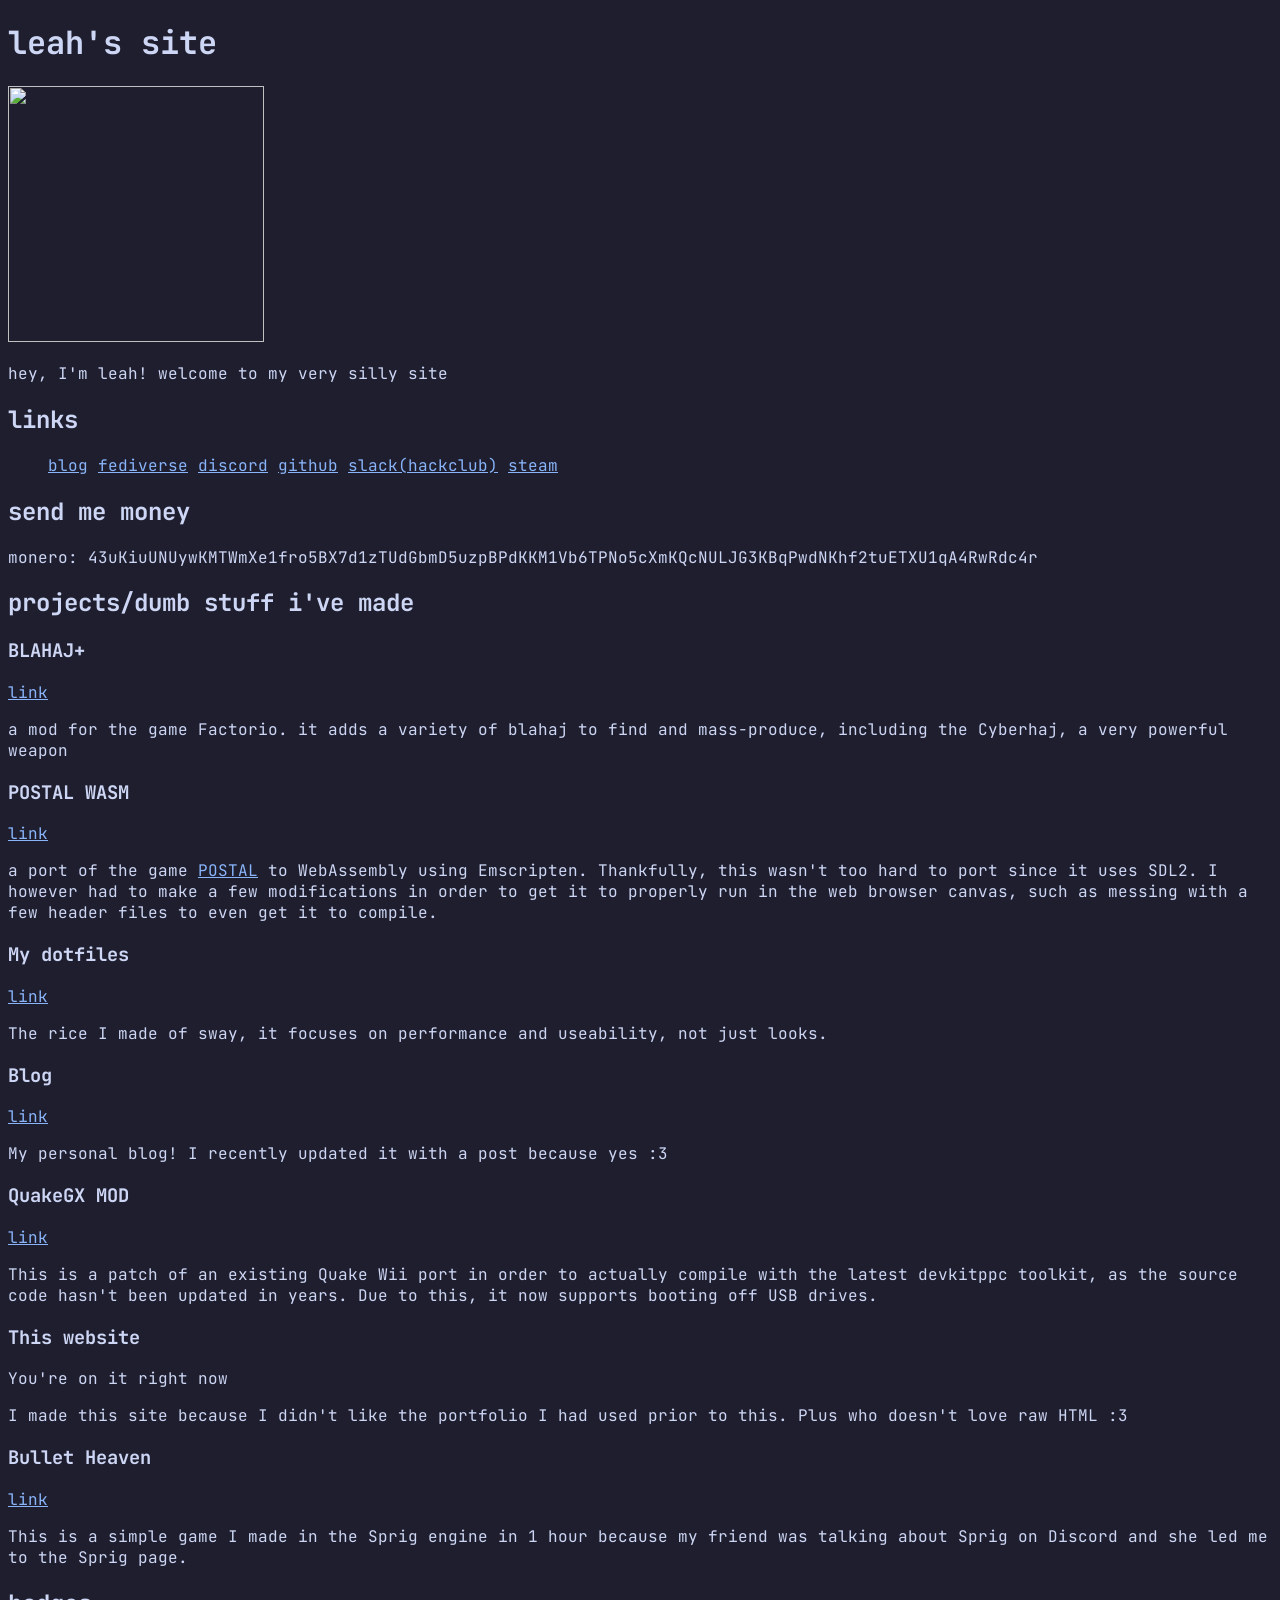
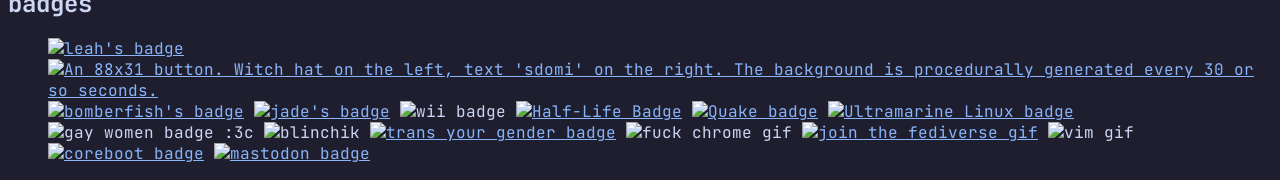
==== public/index.html @ 66188f8b "splits up the css :)" ====
<!doctype html>
<html>
    <head>
        <meta property="og:title" content="Leah's Site" />
        <meta property="og:type" content="website" />
        <meta property="og:url" content="https://leah.chromebooks.lol" />
        <meta property="og:image" content="https://avatars.githubusercontent.com/u/144633084" />
        <meta property="og:description" content="Leah's silly website" />
        <link rel="preconnect" href="https://fonts.googleapis.com" />
        <link rel="preconnect" href="https://fonts.gstatic.com" crossorigin />
        <link href="https://fonts.googleapis.com/css2?family=JetBrains+Mono:ital,wght@0,100..800;1,100..800&display=swap" rel="stylesheet"/>
        <link rel="icon" href="https://avatars.githubusercontent.com/u/144633084" />
        <script defer src="https://data.3kh0.net/script.js" data-website-id="73eb3795-352a-45ef-8964-3b6d4f090fdc"></script>
        <title>leah's site</title>
        <link rel="stylesheet" href="css/main.css" />
    </head>
    <body>
        <h1>leah's site</h1>
        <!--set to be the link to my current github pfp so i don't have to update this later-->
        <img src="https://avatars.githubusercontent.com/u/144633084" width="256" height="256" />
        <p>hey, I'm leah! welcome to my very silly site</p>
        <h2>links</h2>
        <ul>
            <li style="display: inline-block">
                <a href="https://leahanderson1.github.io/blog/">blog</a>
                <a rel="me" href="https://donotsta.re/otter">fediverse</a>
                <a href="https://discord.com/users/833087679063130162">discord</a>
                <a href="https://github.com/leahanderson1">github</a>
                <a href="https://hackclub.slack.com/team/U07E6T8JAHJ">slack(hackclub)</a>
                <a href="https://steamcommunity.com/id/leahonbrainrot">steam</a>
            </li>
        </ul>
        <h2>send me money</h2>
        <p>monero: 43uKiuUNUywKMTWmXe1fro5BX7d1zTUdGbmD5uzpBPdKKM1Vb6TPNo5cXmKQcNULJG3KBqPwdNKhf2tuETXU1qA4RwRdc4r</p>
        <h2>projects/dumb stuff i've made</h2>
        <h3>BLAHAJ+</h3>
        <a href="https://mods.factorio.com/mod/blahaj-plus">link</a>
        <p>a mod for the game Factorio. it adds a variety of blahaj to find and mass-produce, including the Cyberhaj, a very powerful weapon</p>
        <h3>POSTAL WASM</h3>
        <a href="https://playpostal.com">link</a>
        <p>a port of the game <a href="https://store.steampowered.com/app/232770/POSTAL">POSTAL</a> to WebAssembly using Emscripten. Thankfully, this wasn't too hard to port since it uses SDL2. I however had to make a few modifications in order to get it to properly run in the web browser canvas, such as messing with a few header files to even get it to compile.</p>
        <h3>My dotfiles</h3>
        <a href="https://github.com/OtterCodes101/dotfiles">link</a>
        <p>The rice I made of sway, it focuses on performance and useability, not just looks.</p>
        <h3>Blog</h3>
        <a href="https://leah.chromebooks.lol/blog">link</a>
        <p>My personal blog! I recently updated it with a post because yes :3</p>
        <h3>QuakeGX MOD</h3>
        <a href="https://github.com/OtterCodes101/QuakeGX-MOD">link</a>
        <p>This is a patch of an existing Quake Wii port in order to actually compile with the latest devkitppc toolkit, as the source code hasn't been updated in years. Due to this, it now supports booting off USB drives.</p>
        <h3>This website</h3>
        <p>You're on it right now</p>
        <p>I made this site because I didn't like the portfolio I had used prior to this. Plus who doesn't love raw HTML :3</p>
        <h3>Bullet Heaven</h3>
        <a href="https://sprig.hackclub.com/gallery/bullet_heaven">link</a>
        <p>This is a simple game I made in the Sprig engine in 1 hour because my friend was talking about Sprig on Discord and she led me to the Sprig page.</p>
        <h2>badges</h2>
        <ul>
            <li class="badges">
                <a href="https://leah.chromebooks.lol"><img src="/badge.gif" alt="leah's badge" /></a>
                <a href="//sdomi.pl/"><img src="//sdomi.pl/img/button.bmp" alt="An 88x31 button. Witch hat on the left, text 'sdomi' on the right. The background is procedurally generated every 30 or so seconds." title="sdomi's webpage"/></a>
                <a href="https://bomberfish.ca"><img src="/badges/bomberfish.gif" alt="bomberfish's badge" /></a>
                <!--<a href="https://kkilo.me"><img src="/badges/kilo.png" alt="kilo's badge"/></a>-->
                <a href="https://jaiden.sh"><img src="/badges/jaiden.png" alt="jade's badge" /></a>
                <img src="/badges/wii.png" alt="wii badge" />
                <a href="https://store.steampowered.com/app/70/HalfLife/"><img src="/badges/hl.gif" alt="Half-Life Badge"/></a>
                <a href="https://store.steampowered.com/app/2310/Quake"><img src="/badges/qbutton1.gif" alt="Quake badge"/></a>
                <a href="https://ultramarine-linux.org"><img src="/badges/um.png" alt="Ultramarine Linux badge" /></a>
                <img src="/badges/gaywomen.gif" alt="gay women badge :3c" />
                <img src="/badges/blinchik.gif" alt="blinchik" />
                <a href="https://genderdysphoria.fyi"><img src="/badges/tyg.gif" alt="trans your gender badge" /></a>
                <img src="/badges/chrome.gif" alt="fuck chrome gif" />
                <a href="https://tech.lgbt"><img src="/badges/neo-fedi.gif" alt="join the fediverse gif" /></a>
                <img src="/badges/vim.gif" alt="vim gif" />
                <a href="https://coreboot.org"><img src="/badges/coreboot.gif" alt="coreboot badge" /></a>
                <a href="https://tech.lgbt"><img src="/badges/fucktwitter.gif" alt="mastodon badge" /></a>
            </li>
        </ul>
    </body>
</html>
---- public/css/main.css ----
@import url(fonts.css);

body {
  background-color: #1e1e2e;
  color: #cdd6f4; 
}
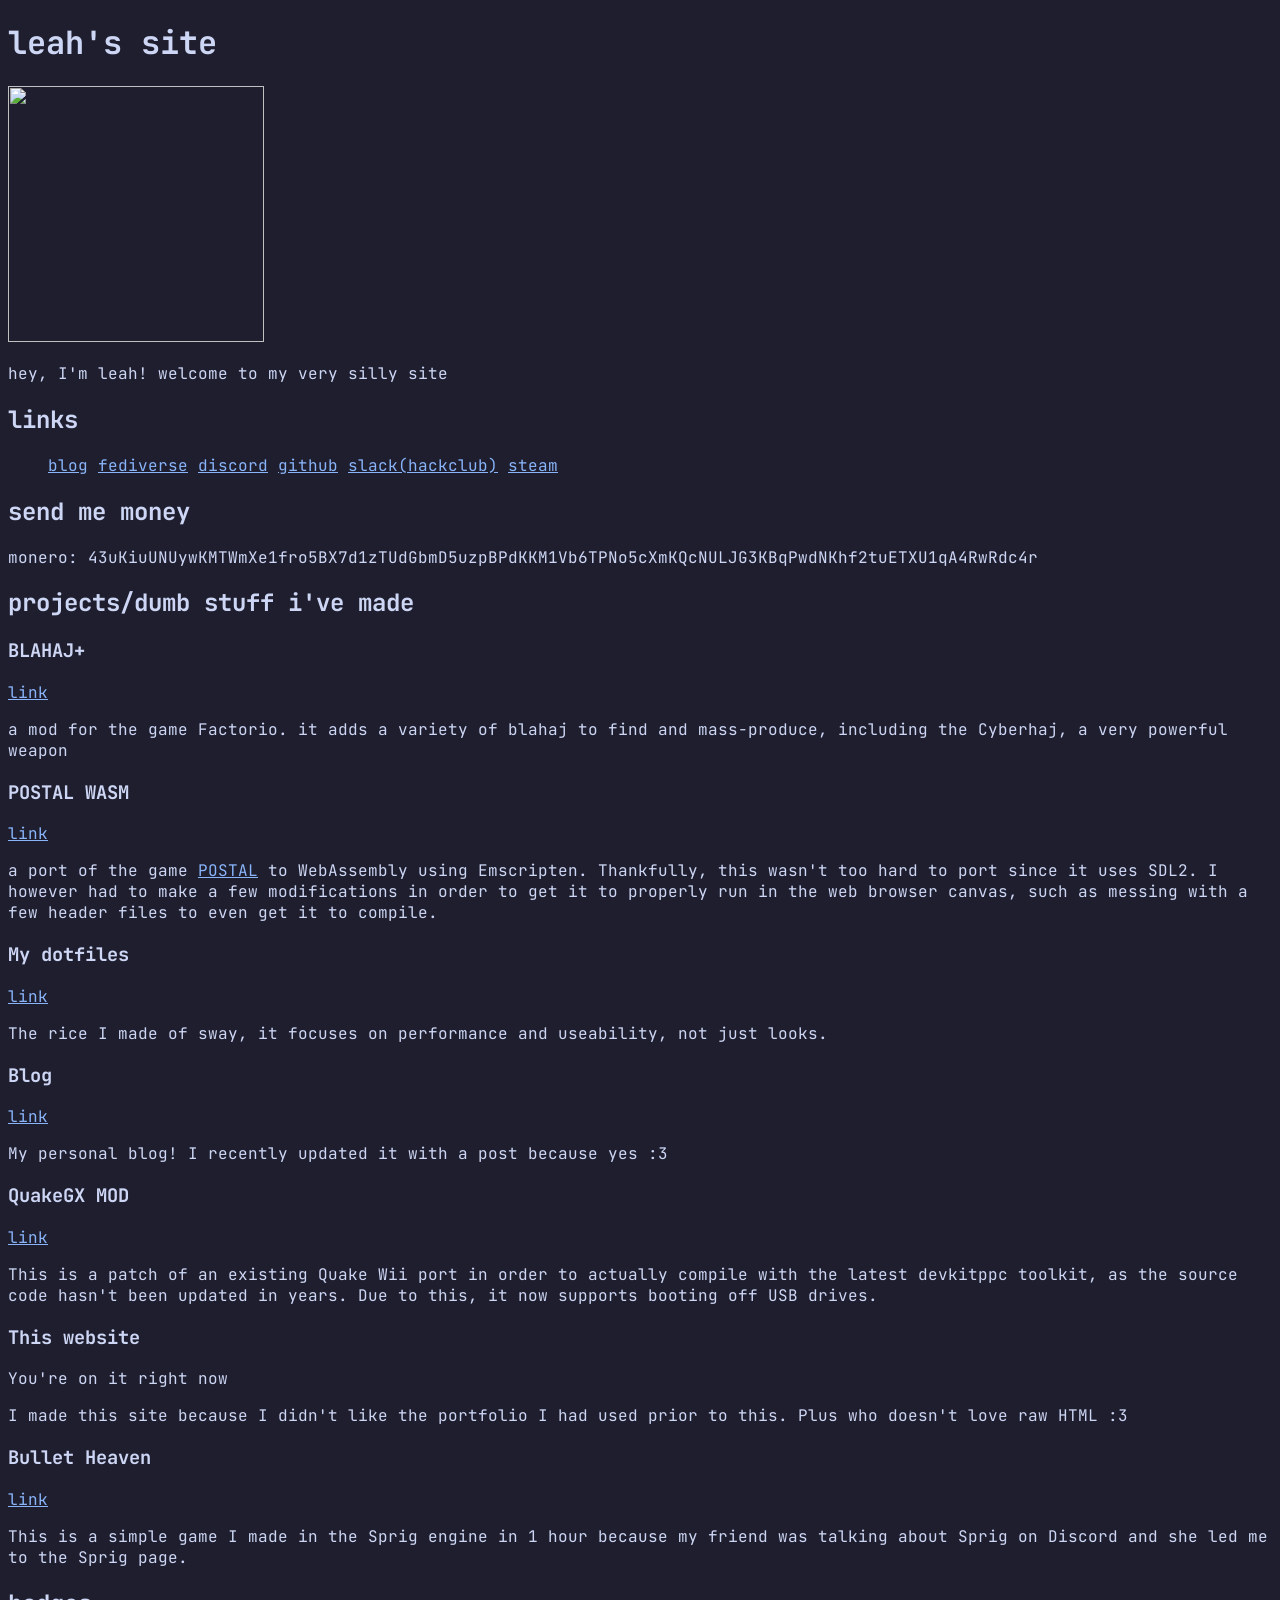
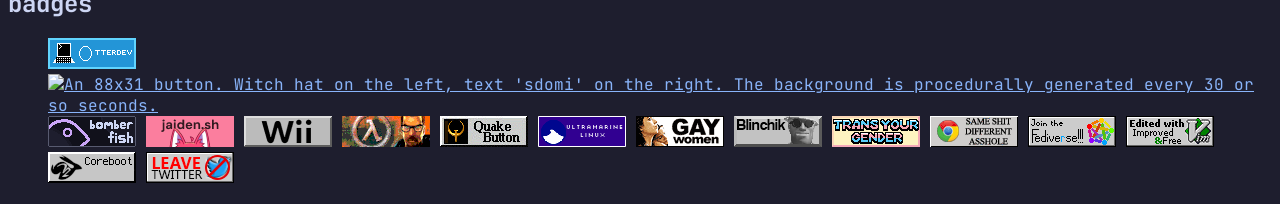
==== commit c413e310: "reconstructs the badges section" ====
--- a/public/index.html
+++ b/public/index.html
@@ -57,23 +57,23 @@
         <h2>badges</h2>
         <ul>
             <li class="badges">
-                <a href="https://leah.chromebooks.lol"><img src="/badge.gif" alt="leah's badge" /></a>
+                <a href="https://leah.chromebooks.lol"><img src="assets/img/badges/trrdev.gif" alt="leah's badge" /></a>
                 <a href="//sdomi.pl/"><img src="//sdomi.pl/img/button.bmp" alt="An 88x31 button. Witch hat on the left, text 'sdomi' on the right. The background is procedurally generated every 30 or so seconds." title="sdomi's webpage"/></a>
-                <a href="https://bomberfish.ca"><img src="/badges/bomberfish.gif" alt="bomberfish's badge" /></a>
-                <!--<a href="https://kkilo.me"><img src="/badges/kilo.png" alt="kilo's badge"/></a>-->
-                <a href="https://jaiden.sh"><img src="/badges/jaiden.png" alt="jade's badge" /></a>
-                <img src="/badges/wii.png" alt="wii badge" />
-                <a href="https://store.steampowered.com/app/70/HalfLife/"><img src="/badges/hl.gif" alt="Half-Life Badge"/></a>
-                <a href="https://store.steampowered.com/app/2310/Quake"><img src="/badges/qbutton1.gif" alt="Quake badge"/></a>
-                <a href="https://ultramarine-linux.org"><img src="/badges/um.png" alt="Ultramarine Linux badge" /></a>
-                <img src="/badges/gaywomen.gif" alt="gay women badge :3c" />
-                <img src="/badges/blinchik.gif" alt="blinchik" />
-                <a href="https://genderdysphoria.fyi"><img src="/badges/tyg.gif" alt="trans your gender badge" /></a>
-                <img src="/badges/chrome.gif" alt="fuck chrome gif" />
-                <a href="https://tech.lgbt"><img src="/badges/neo-fedi.gif" alt="join the fediverse gif" /></a>
-                <img src="/badges/vim.gif" alt="vim gif" />
-                <a href="https://coreboot.org"><img src="/badges/coreboot.gif" alt="coreboot badge" /></a>
-                <a href="https://tech.lgbt"><img src="/badges/fucktwitter.gif" alt="mastodon badge" /></a>
+                <a href="https://bomberfish.ca"><img src="assets/img/badges/bomberfish.gif" alt="bomberfish's badge" /></a>
+                <!--<a href="https://kkilo.me"><img src="assets/img/badges/kilo.png" alt="kilo's badge"/></a>-->
+                <a href="https://jaiden.sh"><img src="assets/img/badges/jaiden.png" alt="jade's badge" /></a>
+                <img src="assets/img/badges/wii.png" alt="wii badge" />
+                <a href="https://store.steampowered.com/app/70/HalfLife/"><img src="assets/img/badges/hl.gif" alt="Half-Life Badge"/></a>
+                <a href="https://store.steampowered.com/app/2310/Quake"><img src="assets/img/badges/quake.gif" alt="Quake badge"/></a>
+                <a href="https://ultramarine-linux.org"><img src="assets/img/badges/um.png" alt="Ultramarine Linux badge" /></a>
+                <img src="assets/img/badges/gaywomen.gif" alt="gay women badge :3c" />
+                <img src="assets/img/badges/blinchik.gif" alt="blinchik" />
+                <a href="https://genderdysphoria.fyi"><img src="assets/img/badges/tyg.gif" alt="trans your gender badge" /></a>
+                <img src="assets/img/badges/chrome.gif" alt="fuck chrome gif" />
+                <a href="https://tech.lgbt"><img src="assets/img/badges/neo-fedi.gif" alt="join the fediverse gif" /></a>
+                <img src="assets/img/badges/vim.gif" alt="vim gif" />
+                <a href="https://coreboot.org"><img src="assets/img/badges/coreboot.gif" alt="coreboot badge" /></a>
+                <a href="https://tech.lgbt"><img src="assets/img/badges/fucktwitter.gif" alt="mastodon badge" /></a>
             </li>
         </ul>
     </body>
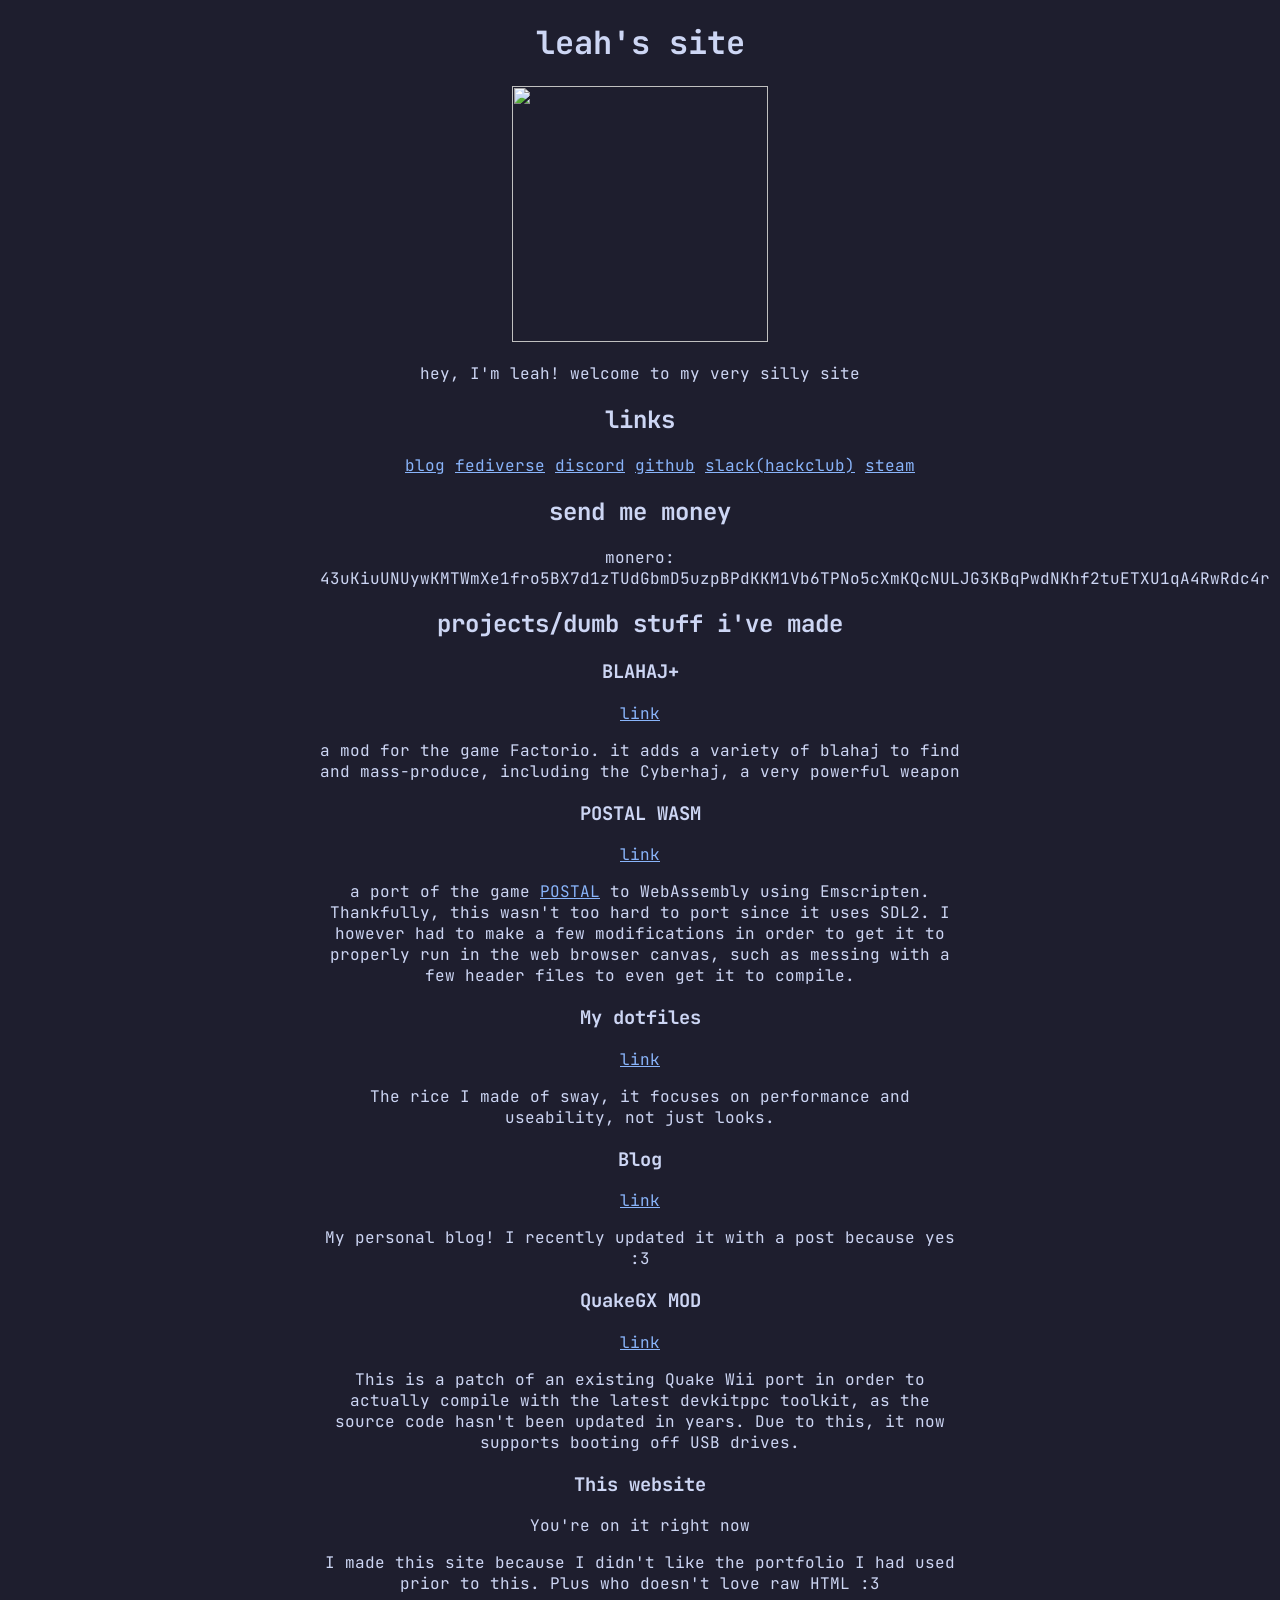
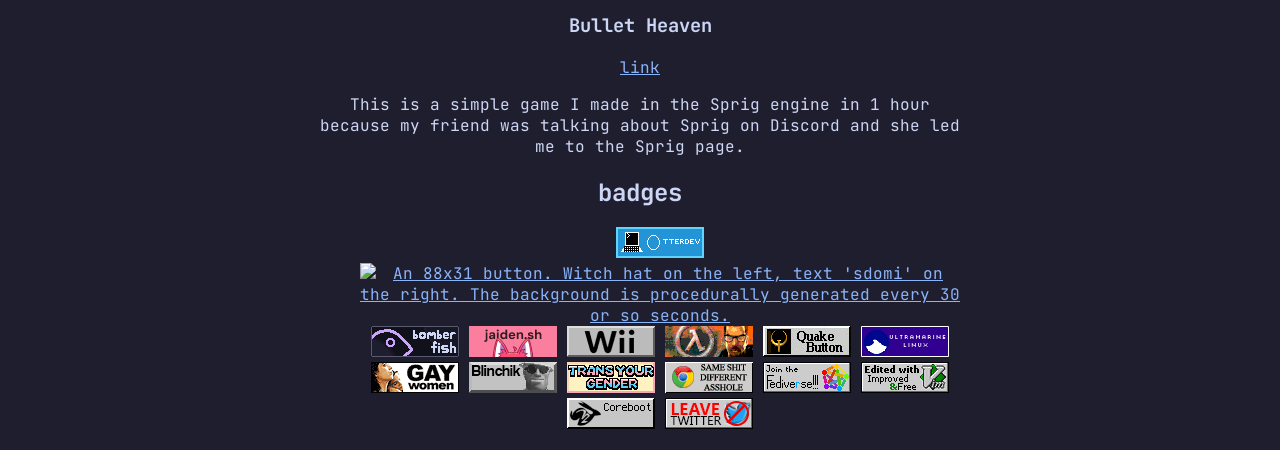
==== commit a409654f: "if i remember this right, this makes the websites look just a bit better across devices?" ====
--- a/public/index.html
+++ b/public/index.html
@@ -6,6 +6,7 @@
         <meta property="og:url" content="https://leah.chromebooks.lol" />
         <meta property="og:image" content="https://avatars.githubusercontent.com/u/144633084" />
         <meta property="og:description" content="Leah's silly website" />
+        <meta name="viewport" content="width=device-width, initial-scale=1.0">
         <link rel="preconnect" href="https://fonts.googleapis.com" />
         <link rel="preconnect" href="https://fonts.gstatic.com" crossorigin />
         <link href="https://fonts.googleapis.com/css2?family=JetBrains+Mono:ital,wght@0,100..800;1,100..800&display=swap" rel="stylesheet"/>
--- a/public/css/main.css
+++ b/public/css/main.css
@@ -1,6 +1,12 @@
 @import url(fonts.css);
+@import url(vars.css);
 
 body {
-  background-color: #1e1e2e;
-  color: #cdd6f4; 
+  background-color: var(--bkg-color);
+  width: 50vw;
+  margin: auto;
+}
+
+img {
+    max-height: 15%;
 }
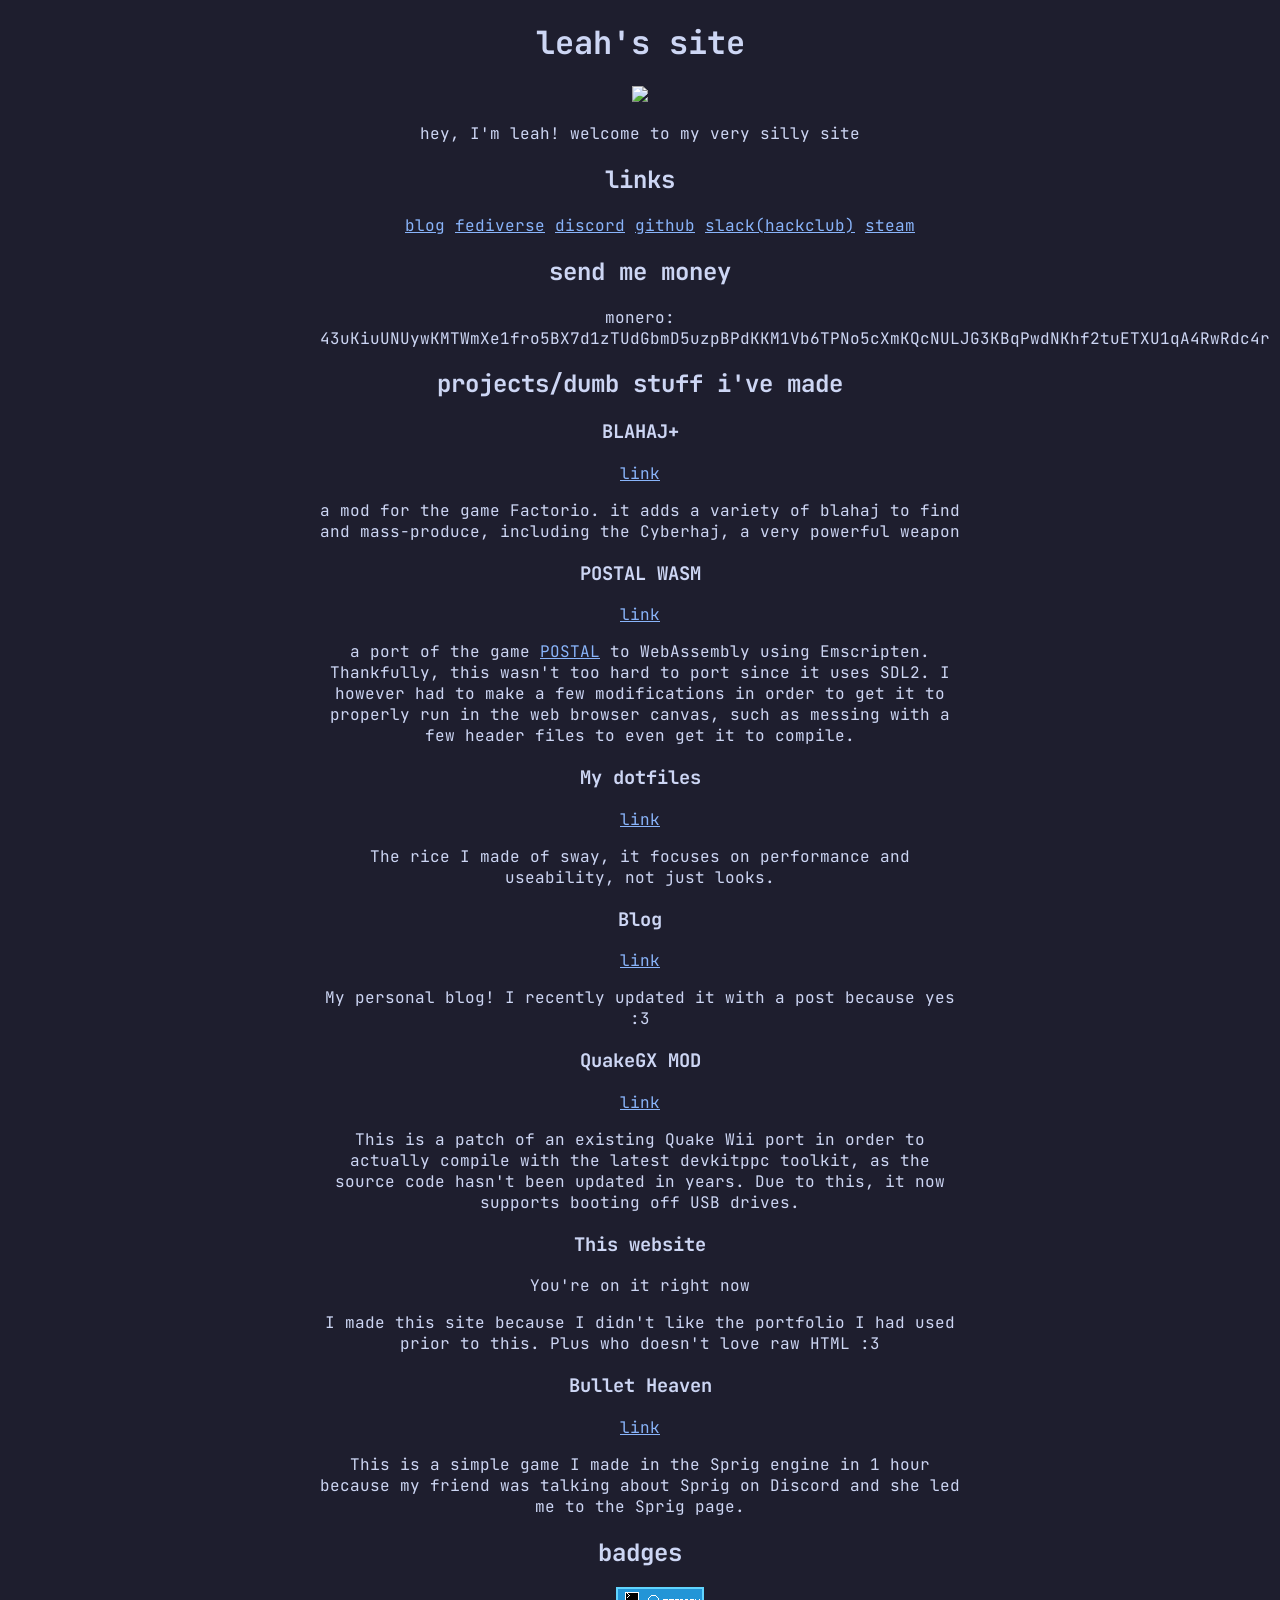
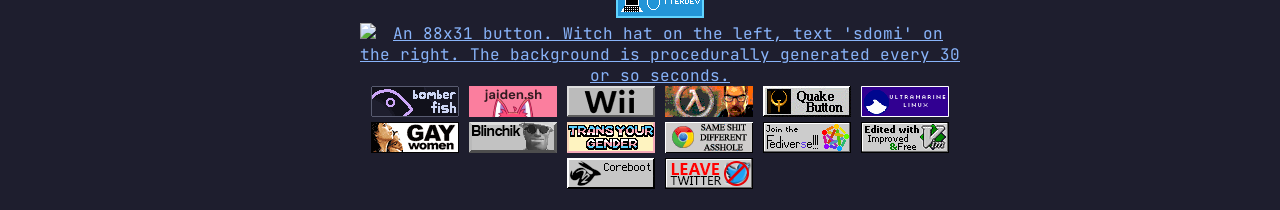
==== commit 7c91861a: "okay this should be better" ====
--- a/public/index.html
+++ b/public/index.html
@@ -18,7 +18,7 @@
     <body>
         <h1>leah's site</h1>
         <!--set to be the link to my current github pfp so i don't have to update this later-->
-        <img src="https://avatars.githubusercontent.com/u/144633084" width="256" height="256" />
+        <img src="https://avatars.githubusercontent.com/u/144633084" />
         <p>hey, I'm leah! welcome to my very silly site</p>
         <h2>links</h2>
         <ul>
--- a/public/css/main.css
+++ b/public/css/main.css
@@ -8,5 +8,5 @@
 }
 
 img {
-    max-height: 15%;
+    max-height: 25vh;
 }
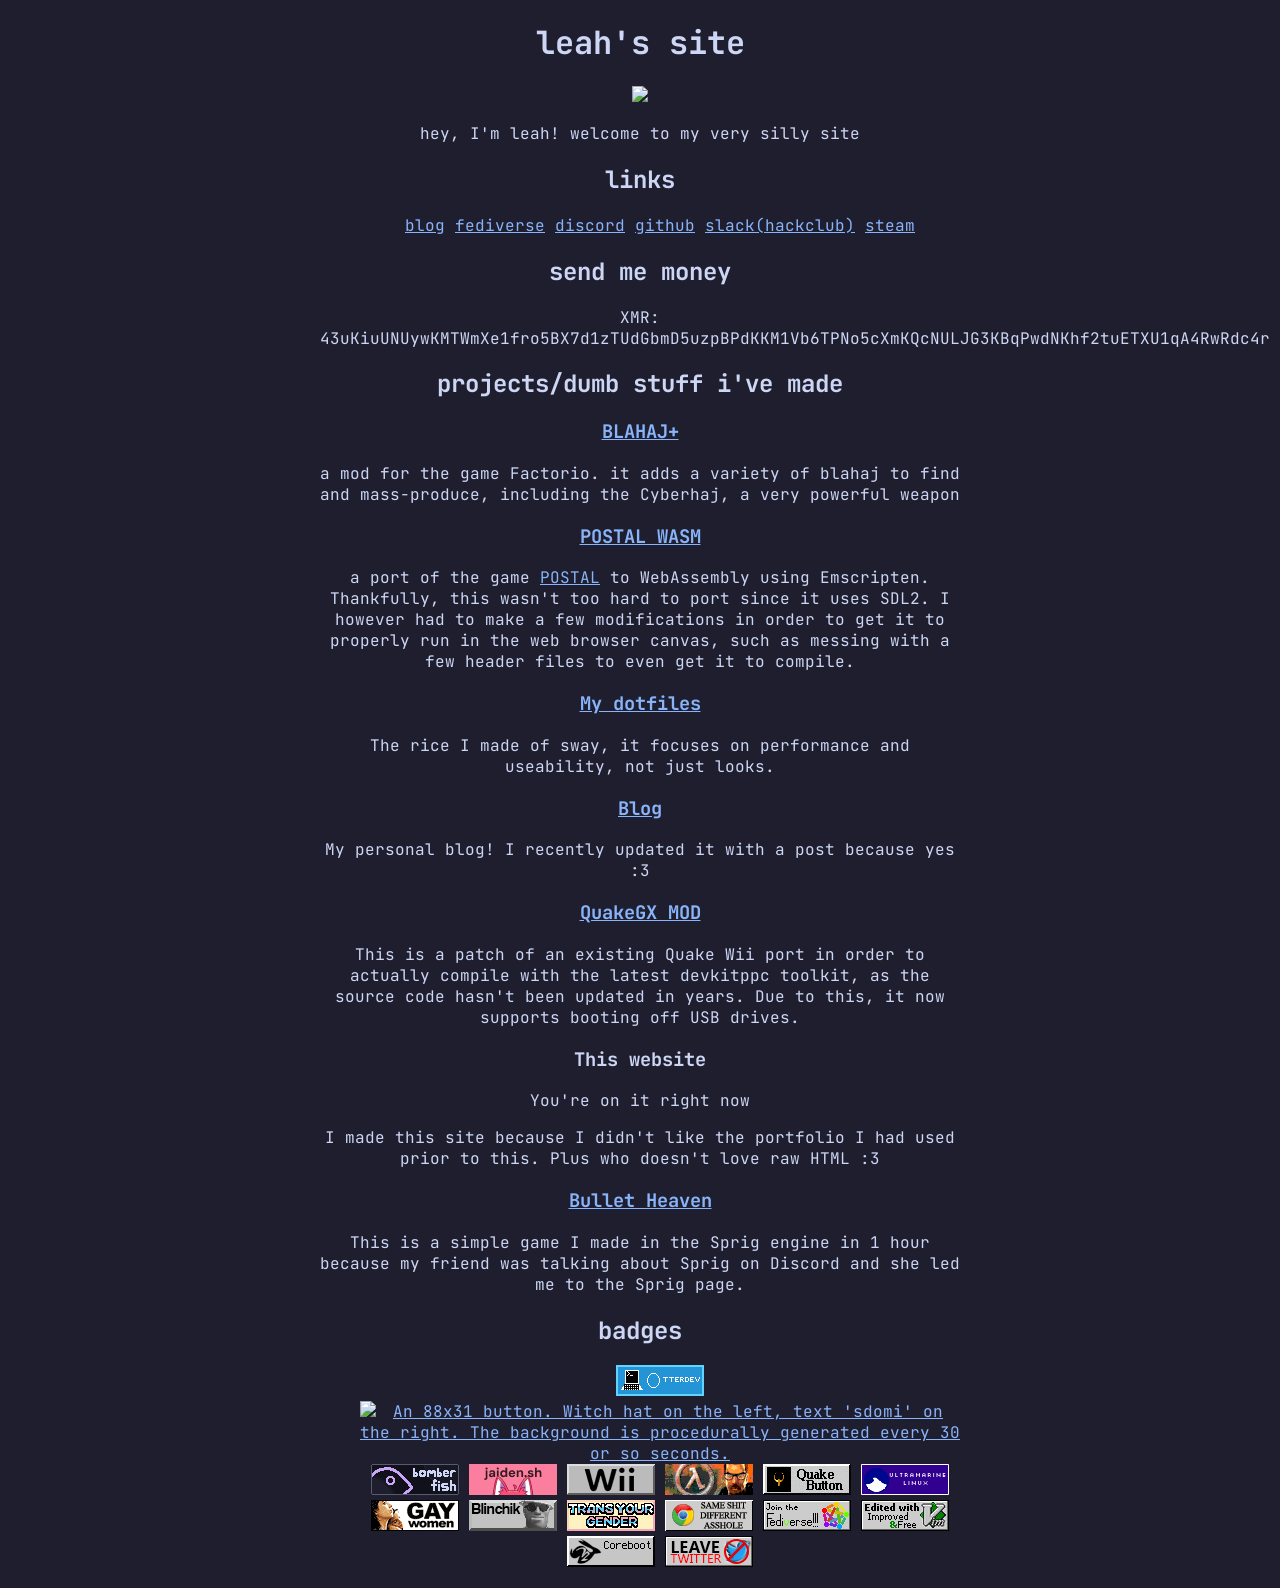
==== commit 5f8083d9: "makes this html feel just a bit more clean" ====
--- a/public/index.html
+++ b/public/index.html
@@ -32,28 +32,22 @@
             </li>
         </ul>
         <h2>send me money</h2>
-        <p>monero: 43uKiuUNUywKMTWmXe1fro5BX7d1zTUdGbmD5uzpBPdKKM1Vb6TPNo5cXmKQcNULJG3KBqPwdNKhf2tuETXU1qA4RwRdc4r</p>
+        <p>XMR: 43uKiuUNUywKMTWmXe1fro5BX7d1zTUdGbmD5uzpBPdKKM1Vb6TPNo5cXmKQcNULJG3KBqPwdNKhf2tuETXU1qA4RwRdc4r</p>
         <h2>projects/dumb stuff i've made</h2>
-        <h3>BLAHAJ+</h3>
-        <a href="https://mods.factorio.com/mod/blahaj-plus">link</a>
+        <h3><a href="https://playpostal.com">BLAHAJ+</a></h3>
         <p>a mod for the game Factorio. it adds a variety of blahaj to find and mass-produce, including the Cyberhaj, a very powerful weapon</p>
-        <h3>POSTAL WASM</h3>
-        <a href="https://playpostal.com">link</a>
+        <h3><a href="https://playpostal.com">POSTAL WASM</a></h3>
         <p>a port of the game <a href="https://store.steampowered.com/app/232770/POSTAL">POSTAL</a> to WebAssembly using Emscripten. Thankfully, this wasn't too hard to port since it uses SDL2. I however had to make a few modifications in order to get it to properly run in the web browser canvas, such as messing with a few header files to even get it to compile.</p>
-        <h3>My dotfiles</h3>
-        <a href="https://github.com/OtterCodes101/dotfiles">link</a>
+        <h3><a href="https://github.com/OtterCodes101/dotfiles">My dotfiles</a></h3>
         <p>The rice I made of sway, it focuses on performance and useability, not just looks.</p>
-        <h3>Blog</h3>
-        <a href="https://leah.chromebooks.lol/blog">link</a>
+        <h3><a href="https://leah.chromebooks.lol/blog">Blog</a></h3>
         <p>My personal blog! I recently updated it with a post because yes :3</p>
-        <h3>QuakeGX MOD</h3>
-        <a href="https://github.com/OtterCodes101/QuakeGX-MOD">link</a>
+        <h3><a href="https://github.com/OtterCodes101/QuakeGX-MOD">QuakeGX MOD</a></h3>
         <p>This is a patch of an existing Quake Wii port in order to actually compile with the latest devkitppc toolkit, as the source code hasn't been updated in years. Due to this, it now supports booting off USB drives.</p>
         <h3>This website</h3>
         <p>You're on it right now</p>
         <p>I made this site because I didn't like the portfolio I had used prior to this. Plus who doesn't love raw HTML :3</p>
-        <h3>Bullet Heaven</h3>
-        <a href="https://sprig.hackclub.com/gallery/bullet_heaven">link</a>
+        <h3><a href="https://sprig.hackclub.com/gallery/bullet_heaven">Bullet Heaven</a></h3>
         <p>This is a simple game I made in the Sprig engine in 1 hour because my friend was talking about Sprig on Discord and she led me to the Sprig page.</p>
         <h2>badges</h2>
         <ul>
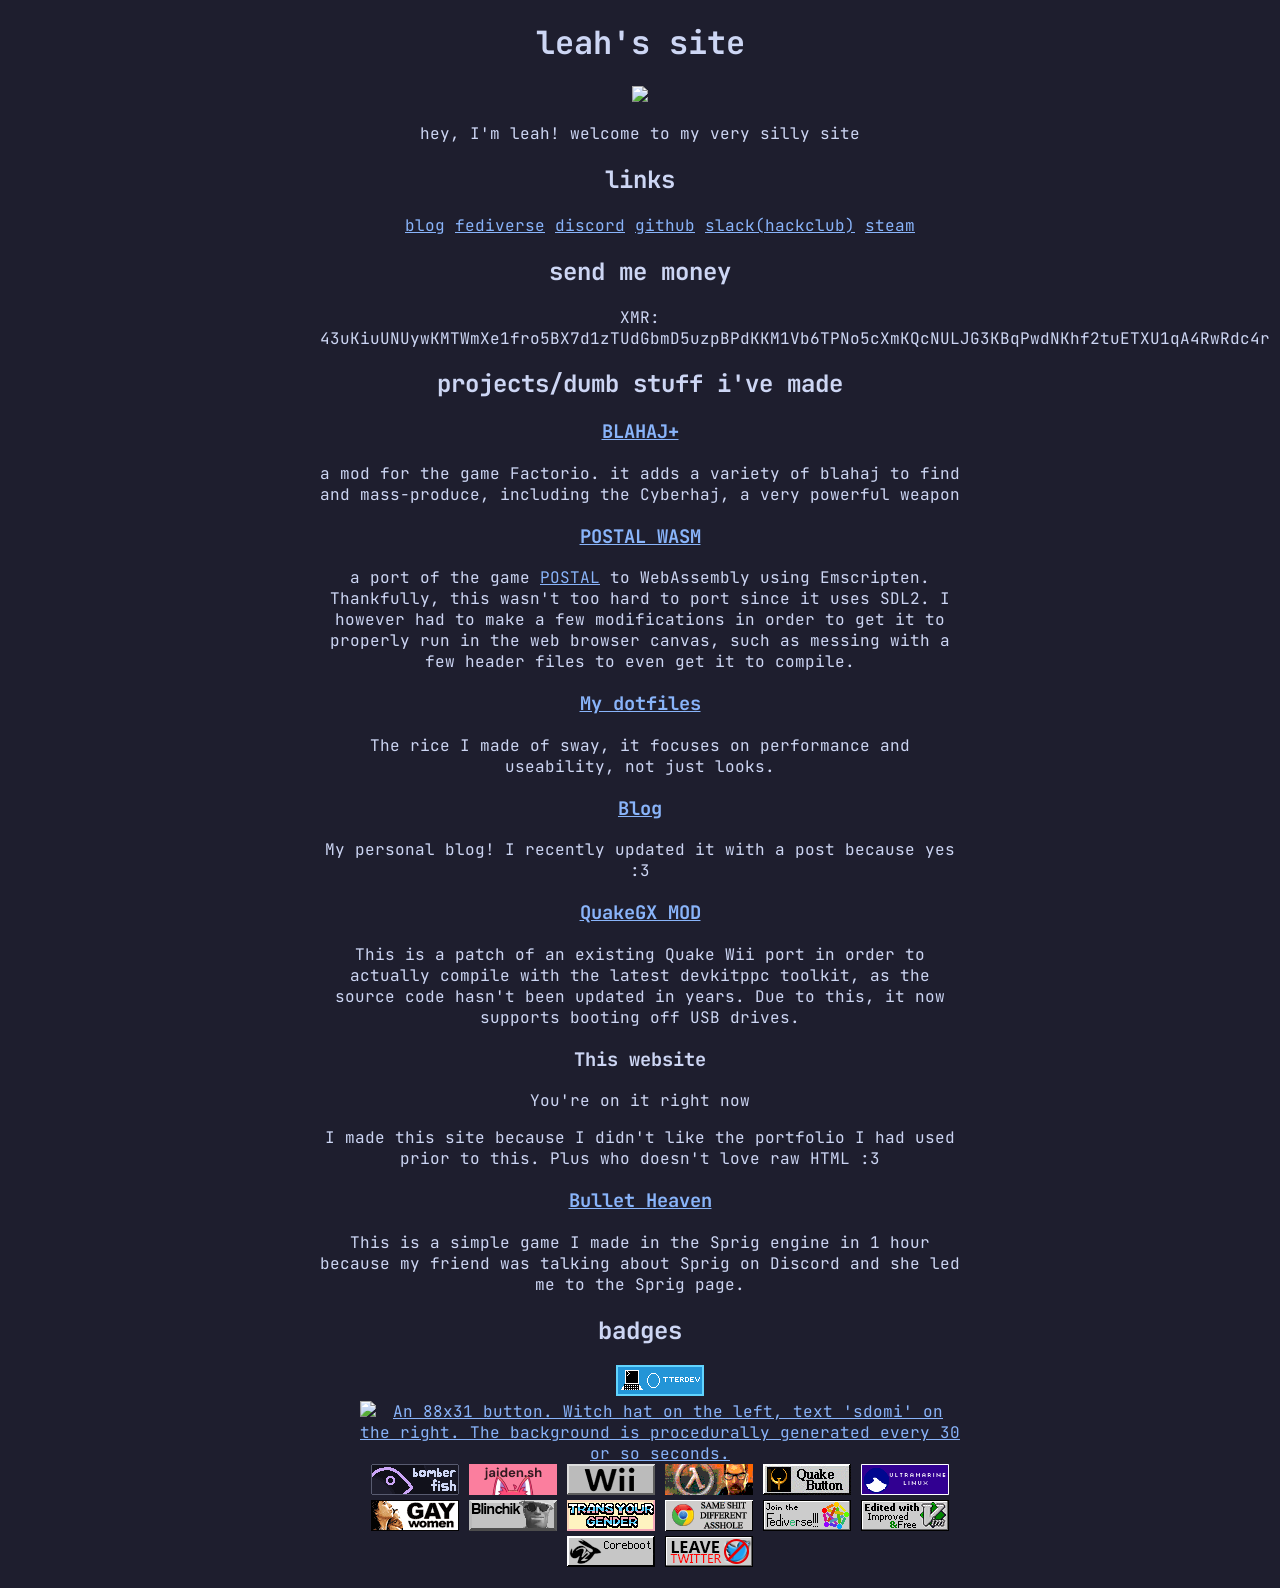
==== commit 1ee2f7d7: "Fix github links" ====
--- a/public/index.html
+++ b/public/index.html
@@ -38,11 +38,11 @@
         <p>a mod for the game Factorio. it adds a variety of blahaj to find and mass-produce, including the Cyberhaj, a very powerful weapon</p>
         <h3><a href="https://playpostal.com">POSTAL WASM</a></h3>
         <p>a port of the game <a href="https://store.steampowered.com/app/232770/POSTAL">POSTAL</a> to WebAssembly using Emscripten. Thankfully, this wasn't too hard to port since it uses SDL2. I however had to make a few modifications in order to get it to properly run in the web browser canvas, such as messing with a few header files to even get it to compile.</p>
-        <h3><a href="https://github.com/OtterCodes101/dotfiles">My dotfiles</a></h3>
+        <h3><a href="https://github.com/leahanderson1/dotfiles">My dotfiles</a></h3>
         <p>The rice I made of sway, it focuses on performance and useability, not just looks.</p>
         <h3><a href="https://leah.chromebooks.lol/blog">Blog</a></h3>
         <p>My personal blog! I recently updated it with a post because yes :3</p>
-        <h3><a href="https://github.com/OtterCodes101/QuakeGX-MOD">QuakeGX MOD</a></h3>
+        <h3><a href="https://github.com/leahanderson1/QuakeGX-MOD">QuakeGX MOD</a></h3>
         <p>This is a patch of an existing Quake Wii port in order to actually compile with the latest devkitppc toolkit, as the source code hasn't been updated in years. Due to this, it now supports booting off USB drives.</p>
         <h3>This website</h3>
         <p>You're on it right now</p>
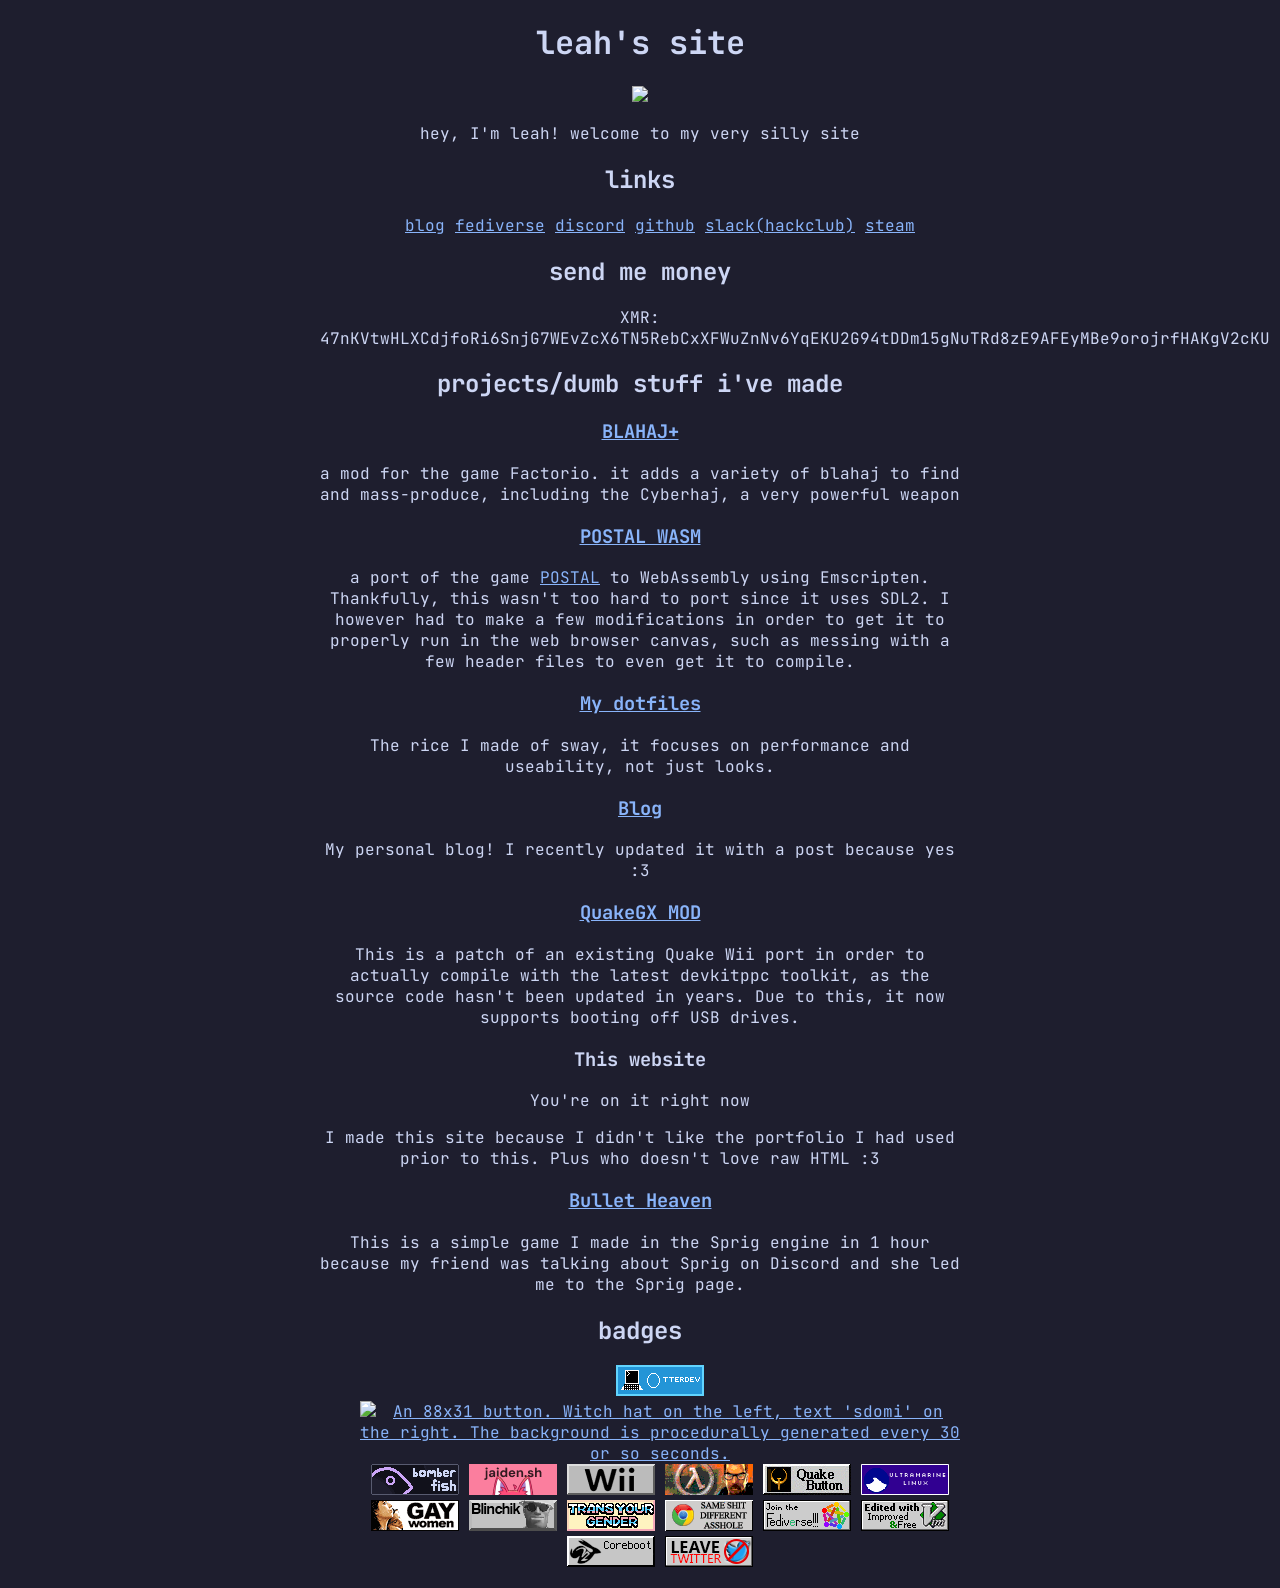
==== commit 2418a5b7: "sob" ====
--- a/public/index.html
+++ b/public/index.html
@@ -32,7 +32,7 @@
             </li>
         </ul>
         <h2>send me money</h2>
-        <p>XMR: 43uKiuUNUywKMTWmXe1fro5BX7d1zTUdGbmD5uzpBPdKKM1Vb6TPNo5cXmKQcNULJG3KBqPwdNKhf2tuETXU1qA4RwRdc4r</p>
+        <p>XMR: 47nKVtwHLXCdjfoRi6SnjG7WEvZcX6TN5RebCxXFWuZnNv6YqEKU2G94tDDm15gNuTRd8zE9AFEyMBe9orojrfHAKgV2cKU</p>
         <h2>projects/dumb stuff i've made</h2>
         <h3><a href="https://playpostal.com">BLAHAJ+</a></h3>
         <p>a mod for the game Factorio. it adds a variety of blahaj to find and mass-produce, including the Cyberhaj, a very powerful weapon</p>
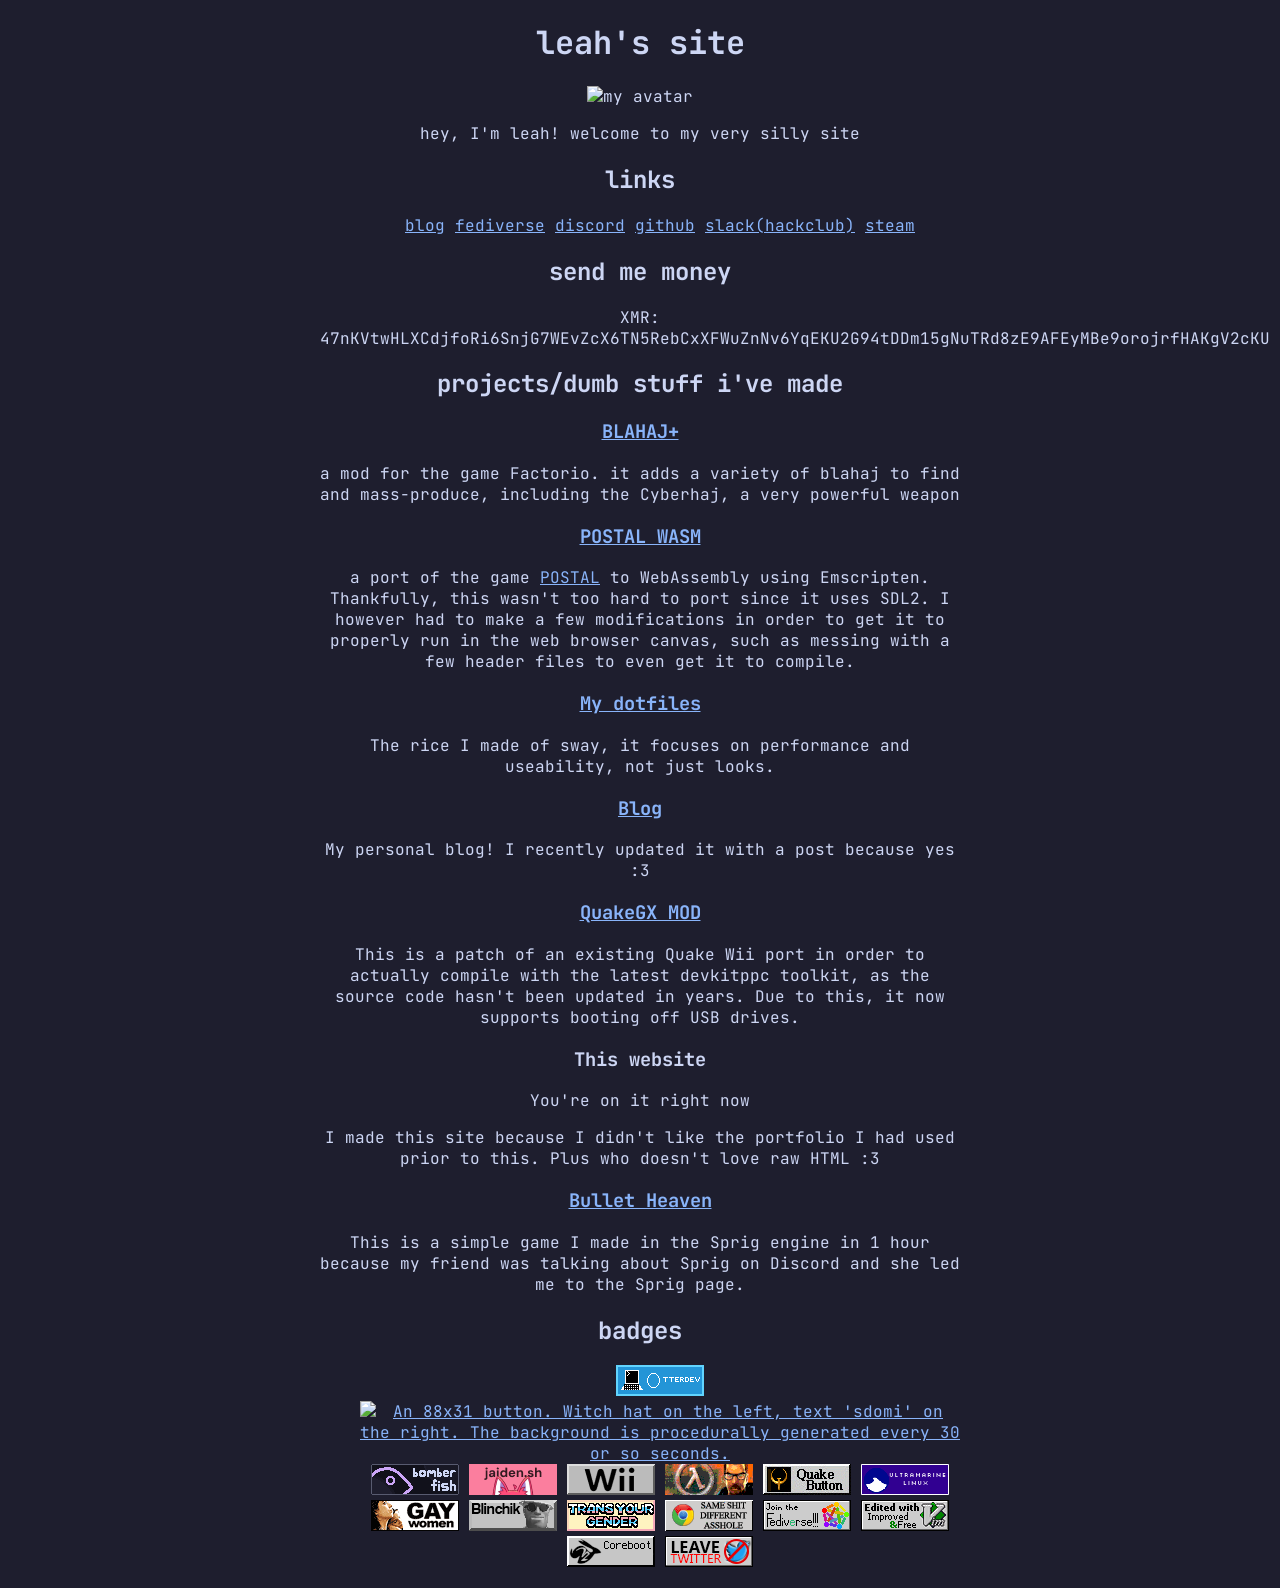
==== commit 6bc9462d: "meow" ====
--- a/public/index.html
+++ b/public/index.html
@@ -1,5 +1,5 @@
 <!doctype html>
-<html>
+<html lang="en">
     <head>
         <meta property="og:title" content="Leah's Site" />
         <meta property="og:type" content="website" />
@@ -11,14 +11,13 @@
         <link rel="preconnect" href="https://fonts.gstatic.com" crossorigin />
         <link href="https://fonts.googleapis.com/css2?family=JetBrains+Mono:ital,wght@0,100..800;1,100..800&display=swap" rel="stylesheet"/>
         <link rel="icon" href="https://avatars.githubusercontent.com/u/144633084" />
-        <script defer src="https://data.3kh0.net/script.js" data-website-id="73eb3795-352a-45ef-8964-3b6d4f090fdc"></script>
         <title>leah's site</title>
         <link rel="stylesheet" href="css/main.css" />
     </head>
     <body>
         <h1>leah's site</h1>
         <!--set to be the link to my current github pfp so i don't have to update this later-->
-        <img src="https://avatars.githubusercontent.com/u/144633084" />
+        <img src="https://avatars.githubusercontent.com/u/144633084" alt="my avatar"/>
         <p>hey, I'm leah! welcome to my very silly site</p>
         <h2>links</h2>
         <ul>
